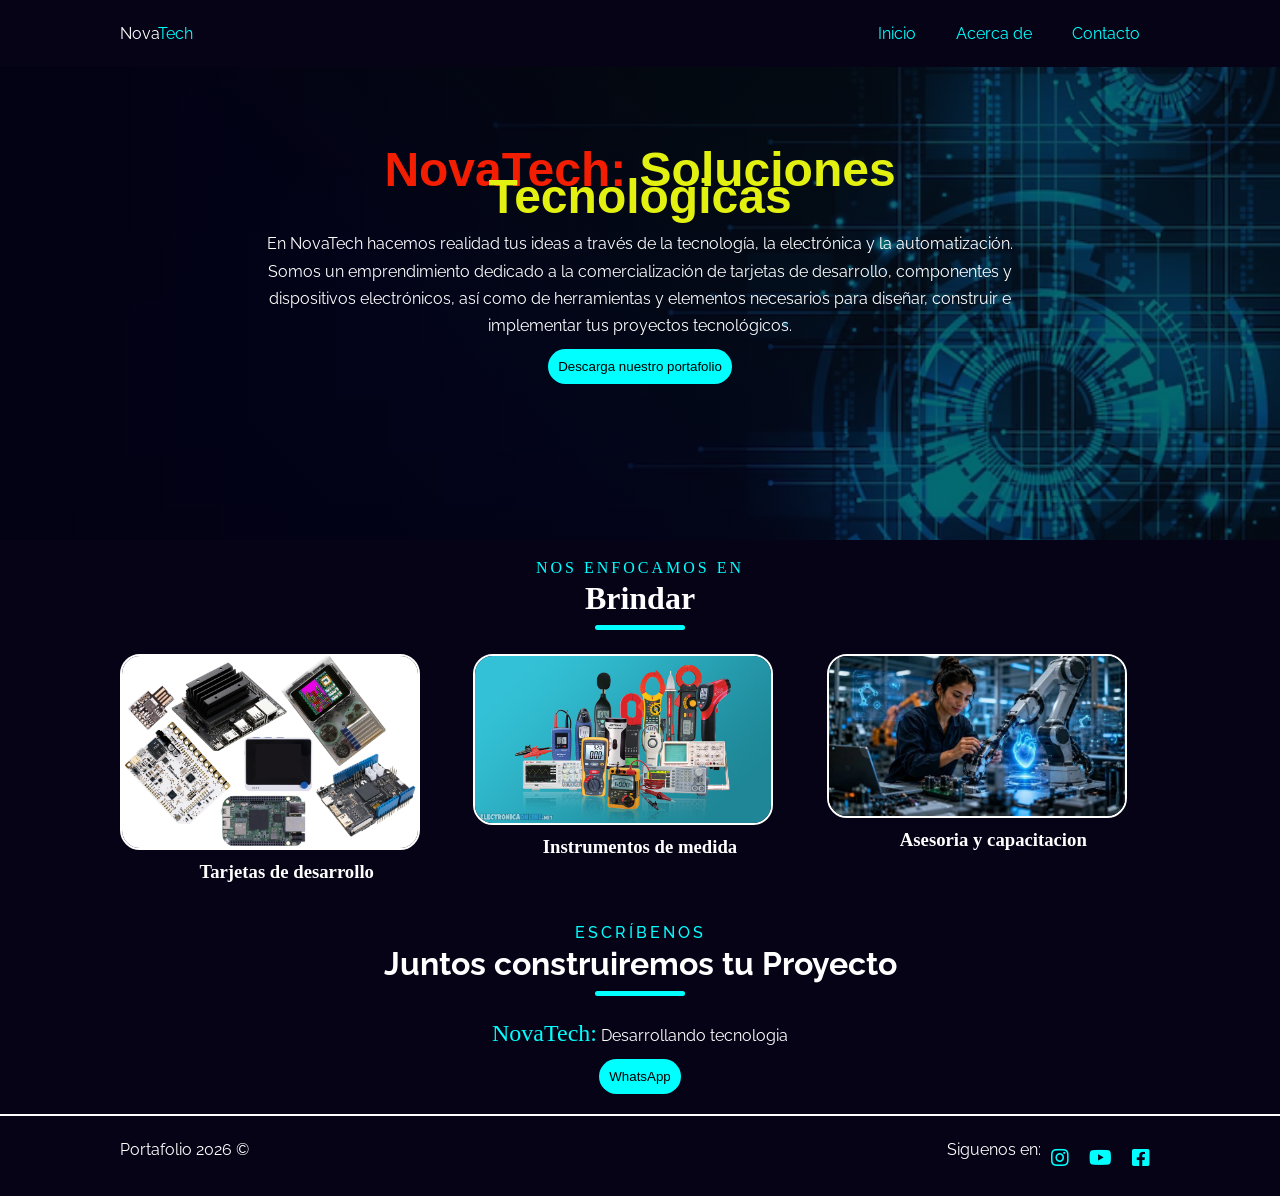
==== index.html @ e587612f "Commit envio de trabajo final html" ====
<!DOCTYPE html>
<html lang="es">
  <head>
    <meta charset="UTF-8" />
    <meta name="viewport" content="width=device-width, initial-scale=1.0" />
    <meta name="description" content="Portafolio de proyectos" />
    <link
      href="https://fonts.googleapis.com/css2?family=Raleway:wght@400;700&display=swap"
      rel="stylesheet"
    />
    <link
      rel="stylesheet"
      href="https://use.fontawesome.com/releases/v5.6.1/css/all.css"
      integrity="sha384-gfdkjb5BdAXd+lj+gudLWI+BXq4IuLW5IT+brZEZsLFm++aCMlF1V92rMkPaX4PP"
      crossorigin="anonymous"
    />
    <link rel="stylesheet" href="css/style.css" />
    <link rel="stylesheet" href="css/style-responsive.css" />
    <title>Mi portafolio</title>
  </head>
  <body>
    
    <header>

      <nav class="navbar">
        <div class="nav-container">

          <!--<img src="img/portfolio/" alt="logo NovaTech"/> -->
          <a href="index.html" class="logo">Nova<span>Tech</span></a>

          <ul class="txt-btn" id="main-nav">
            <li><a href="index.html" class="CORRIENTE">Inicio</a></li>
            <li><a href="about.html" class="CORRIENTE">Acerca de</a></li>            
            <li><a href="contact.html" class="CORRIENTE">Contacto</a></li>
          </ul>
        </div>
      </nav>

      
      
      <section class="banner-header">
        <div class="banner-header-text">
          <h1 class="banner-title">NovaTech: <span> Soluciones Tecnologicas</span></h1>
          <p>
            En NovaTech hacemos realidad tus ideas a través de la tecnología, la electrónica y la automatización.
            Somos un emprendimiento dedicado a la comercialización de tarjetas de desarrollo, componentes y dispositivos electrónicos, así como 
            de herramientas y elementos necesarios para diseñar, construir e implementar tus proyectos tecnológicos.
                               
          </p>
          <a href="portafolio.pdf"
          target="_blank">
          
          
          <button class="btn">Descarga nuestro portafolio</button>
        </a>
        </div>
      </section>
     

    </header>
    <main>
      
      <section class="section portfolio">
        <div class="container">
          <div class="section-header">
            <h3 class="title" data-title="Nos enfocamos en">Brindar</h3>
          </div>

          <div class="card-projects">
            <article class="box">
              <a href="proyecto 1.html">
                <img src="img/portfolio/TD.webp" alt="proyecto # 1"/>
              </a>
              <h3> Tarjetas de desarrollo</h3>
            </article>

              <article class="box">
                <a href="proyecto 2.html">
                  <img src="img/portfolio/HM.jpg" alt="proyecto # 2"/>
                </a>
                <h3> Instrumentos de medida</h3>
              </article>

                <article class="box">
                  <a href="proyecto 3.html">
                    <img src="img/portfolio/AC.webp" alt="proyecto # 3"/>
                  </a>
                  <h3> Asesoria y capacitacion</h3>
                </article>

            </article>
          </div>
        </div>
      </section>

      <section class="section hireme">
        <div class="container">
          <div class="section-header">
            <h3 class="title" data-title="Escríbenos">Juntos construiremos tu Proyecto</h3>
          </div>

          <p class="text">
            <span>NovaTech:</span> Desarrollando tecnologia
          </p>
          <a href="https://wa.me/+573114458968" target="_blank">
            <button class="btn">WhatsApp</button>
          </a>
        </div>
      </section>


    </main>
    <hr />
    <footer class="main-footer">
      <div class="container">
        <p class="small">Portafolio 2026 &copy;</p>
       

        <ul>
         <li>
          <p class="small">Siguenos en:</p> 
         </li>
          <li>
              <a href="#"> <i class="fab fa-instagram"></i></a>
          </li>
          <li>
            <a href="#"><i class="fab fa-youtube"></i></a>
          </li>
          <li>
            <a href="#"><i class="fab fa-facebook-square"></i></a>

          </li>
          
        </ul>
      </div>
    </footer>
  </body>
</html>
---- css/style.css ----
/* Variables */
:root {
  --main-color: #060316;
  --primary-color: aqua;
  --secondary-color: #fff;
}

/* Reset */
* {
  margin: 0;
  padding: 0;
  box-sizing: border-box;
}

/* Main styling */
body,
html {
  font-family: "Raleway", sans-serif;
  color: var(--secondary-color);
  line-height: 1.7em;
  background-color: var(--main-color);
}

hr {
  border: 0.5px solid var(--secondary-color);
}

/* Utility Classes */
a {
  text-decoration: none;
}
.container {
  margin: 0 auto;
  max-width: 1100px;
  padding: 0 30px;
}

.section {
  padding: 20px 0;
  overflow: hidden;
}

.line-break {
  padding-bottom: 10px;
}

.section-header {
  text-align: center;
  margin-bottom: 1.5rem;
}

.title {
  position: relative;
  padding-bottom: 1rem;
  line-height: 1;
  font-size: 2rem;
  margin-bottom: 0.6rem;
}

.title:before {
  content: attr(data-title);
  display: block;
  margin-bottom: 0.4rem;
  color: var(--primary-color);
  font-size: 1rem;
  font-weight: 500;
  text-transform: uppercase;
  letter-spacing: 3px;
}

.title:after {
  content: "";
  position: absolute;
  width: 90px;
  height: 5px;
  border-radius: 3px;
  background-color: var(--primary-color);
  bottom: 0;
  left: 50%;
  transform: translateX(-50%);
}

.text {
  max-width: 600px;
  margin: 0 auto;
}

/*Nanvar*/
 .nav-container{
  margin:auto;
  max-width: 1100px;
  overflow:auto;
  padding: 0 30px;
 }

 .navbar{
  position:fixed;
  top: 0;
  z-index: 5;
  overflow: hidden;
  background-color: var(--main-color);
  width:100%;
 }

 .logo{
  float:left;
  padding-top: 20px;
  color:var(--secondary-color);
 }

 .logo span{
  color: var(--primary-color);
 }

 .navbar ul{
  list-style: none;
  float: right;
 }

 .navbar ul li{
  float: left;/
  }

 .navbar ul li a{
  display: block;
  padding: 20px;
  text-align: center; 
  color:var(--secondary-color);
 }

 .navbar ul li a:hover {
    background: var(--primary-color);
  color: var(--main-color);
}

.navbar ul li a.CORRIENTE {
  color: var(--primary-color);
}
.navbar ul li a.CORRIENTE:hover {
  color: var(--main-color);
}


.navbar ul li a.ABOUTE {
  color: var(--primary-color);
}
.navbar ul li a.ABOUTE:hover {
  color: var(--main-color);
}

.banner-header {

  height: 60vh;
  width: 100%;
  overflow: hidden;
  background: rgba(18, 165, 55, 0.6);
 background: linear-gradient(
     45deg,
      rgba(4, 1, 32, 0.6) 35%, 
    rgba(5, 7, 15, 0.6) 62% 
     ),
   url("../img/portfolio/automatizacion1.avif");
  background-repeat: no-repeat;
  background-position: center;
  background-size: cover;
}
img {
  object-fit: cover;
}
.banner-header-text {
  height: 100%;
  width: 60%;
  margin: auto;
  text-align: center;
  display: grid;
  place-content: center;
}
.banner-title {
  font-family: Arial, Helvetica, sans-serif;
  font-size: 3em;
  padding-bottom: 20px;
  color:rgb(243, 30, 2);
}
.banner-title span {
  color:rgb(226, 241, 16);
}

.banner-header-text p span{
  color:rgb(243, 54, 7);
  font-weight: bold;
}

.btn {
  padding: 10px;
  background-color: var(--primary-color);
  border: none;
  margin-top: 10px;
  border-radius: 20px;
  cursor: pointer;
}
.btn:hover {
  background-color: var(--secondary-color);
  
}


.portfolio h3{
  text-align: center;
  font-family: 'Times New Roman', Times, serif;
}

.box img{
  width: 90%;
  border: 2px solid var(--secondary-color);
  border-radius: 20px;
}

.box:hover img{
  transform: translateY(-15px);
  transition: 0.3s;
  border:2px solid var(--primary-color);
}

.card-projects{
  display:grid;
  grid-template-columns: repeat(3,1fr);
  gap:20px;
}

.hireme{
  text-align: center;
  font-size: medium;
}

.hireme p span{ 
  font-family: 'Times New Roman', Times, serif;
  color:var(--primary-color);
  font-size:x-large;
}

.main-footer{
  height: 80px;
  padding-top: 20px;
}

.main-footer p{
  float: left;
}

.main-footer ul{
  float:right;
  list-style: none;
}

.main-footer ul li {
float: left;
color:var(--secondary-color);
}



.main-footer ul li i {
  color:var(--primary-color);
  font-size: 20px;
}

.main-footer ul li a {
  display:block;
  padding: 10px;
  text-align: center;
}




.card-info {
  display: grid; 
  grid-template-columns: repeat(3, 1fr); 
  gap: 20px; 
  text-align: center;
}

.card-info span{
  color:var(--primary-color);
}

.form-map {
  margin: 30px;
  display: grid; 
  grid-template-columns: repeat(2, 1fr); 
  gap: 20px;
}

.form-map iframe {
  height: 400px;
  width: 100%;
}

.box-form .input-form {
  margin-bottom: 20px;
}

.box-form input,
.box-form textarea {
  width: 100%;
  padding: 10px;
  border: 2px var(--secondary-color) solid;
  border-radius: 10px;
  background-color: var(--main-color);
  color: var(--secondary-color);
}

.box-form input:focus,
.box-form textarea:focus {
  background-color: var(--secondary-color);
  color: var(--main-color);
}

.box-form textarea {
  height: 200px;
}
.box-form input:focus,
.box-form textarea:focus {
  outline: none;
  border-color: var(--main-color);
}

.box-form button {
  width: 100%;
}



.about{
  text-align: center;
}

.about a{
  color:var(--secondary-color);
  text-decoration: none;
}

.txt-btn{
  font-size: 1em;
}

.skills{
  display: grid;
  grid-template-columns: repeat(6,1fr);
  gap:20px;
  margin:30px 0;
}

.card-skill img{
  width:90%;
  border:2px solid var(--secondary-color);
  background-color: var(--secondary-color);
  border-radius: 20px;
}
.card-skill img:hover {
  transform: scale(1.1);
  border: 2px solid var(--secondary-color);
  transition: 0.3s;
}



.single-project-info {
  display: grid;
grid-template-rows: auto 1fr auto; 
grid-template-columns: 1fr 1fr; 
grid-gap: 20px;
list-style: none;
 
}

.single-project-description,
.single-project-btn {
  text-align: center;
  grid-column: 1 / -1;
  list-style: none;
}

.single-project-img img {
  width: 100%;
  border: 2px solid var(--secondary-color);
  border-radius: 20px;
  list-style: none;
}

.single-project-details ul i{
  list-style: none;
  padding-bottom: 20px;
  text-align: right;
  list-style: none;
}

.single-project-btn .prev {
  float: left;
}

.single-project-btn .next {
  float: right;
}
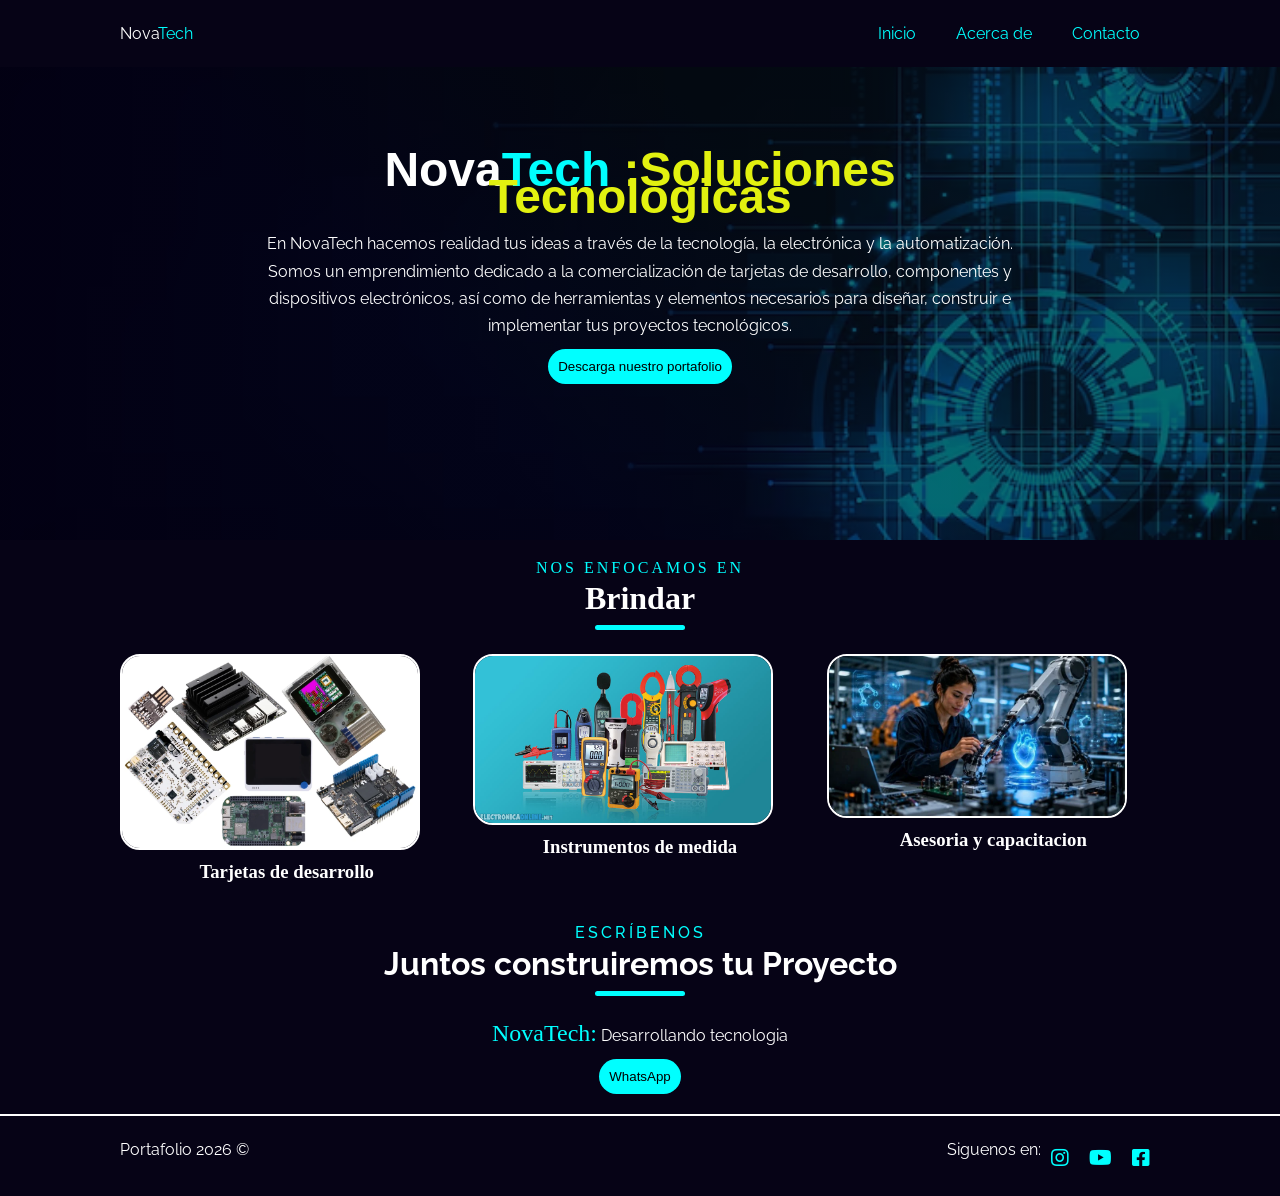
==== commit 6916b03d: "Commit Envio evidencia final Johan Dario Solarte HTML" ====
--- a/index.html
+++ b/index.html
@@ -35,19 +35,19 @@
           </ul>
         </div>
       </nav>
-
-      
       
       <section class="banner-header">
-        <div class="banner-header-text">
-          <h1 class="banner-title">NovaTech: <span> Soluciones Tecnologicas</span></h1>
+        <div class="banner-header-text">  
+          <h1 class="banner-title">
+            <span class="nova">Nova</span><span class="tech">Tech</span> 
+            <span>:Soluciones Tecnologicas</span></h1>
           <p>
             En NovaTech hacemos realidad tus ideas a través de la tecnología, la electrónica y la automatización.
             Somos un emprendimiento dedicado a la comercialización de tarjetas de desarrollo, componentes y dispositivos electrónicos, así como 
             de herramientas y elementos necesarios para diseñar, construir e implementar tus proyectos tecnológicos.
                                
           </p>
-          <a href="portafolio.pdf"
+          <a href="Portafolio NovaTech.pdf"
           target="_blank">
           
           
--- a/css/style.css
+++ b/css/style.css
@@ -179,7 +179,7 @@
   font-family: Arial, Helvetica, sans-serif;
   font-size: 3em;
   padding-bottom: 20px;
-  color:rgb(243, 30, 2);
+
 }
 .banner-title span {
   color:rgb(226, 241, 16);
@@ -188,6 +188,16 @@
 .banner-header-text p span{
   color:rgb(243, 54, 7);
   font-weight: bold;
+}
+
+.banner-title .nova {
+    color:#fff;
+    
+}
+
+.banner-title .tech {
+    color:  aqua;
+     
 }
 
 .btn {
@@ -401,4 +411,62 @@
 
 .single-project-btn .next {
   float: right;
+}
+
+
+/* Ventana emergente */
+.modal {
+    display: none;
+    position: fixed;
+    z-index: 1000;
+    top: 0;
+    left: 0;
+    width: 100%;
+    height: 100%;
+    background-color: rgba(0, 0, 0, 0.7);
+    justify-content: center;
+    align-items: center;
+}
+
+.modal:target {
+    display: flex;
+}
+
+.modal-contenido {
+    background-color: white;
+    padding: 30px;
+    width: 80%;
+    max-width: 500px;
+    border-radius: 12px;
+    text-align: center;
+    position: relative;
+}
+
+.modal-contenido h2 {
+    color: #007bff;
+}
+
+.modal-contenido h3 {
+    color: #222;
+    font-size: 17px;
+}
+
+.cerrar {
+    position: absolute;
+    top: 10px;
+    right: 18px;
+    font-size: 28px;
+    text-decoration: none;
+    color: #333;
+}
+
+/* Botón NovaTech de la sección Contacto */
+.banner-header-text a.btn {
+    display: inline-block;
+    width: fit-content;
+    margin: 10px auto;
+    padding: 6px 18px;
+    font-size: 14px;
+    border-radius: 20px;
+    text-decoration: none;
 }
